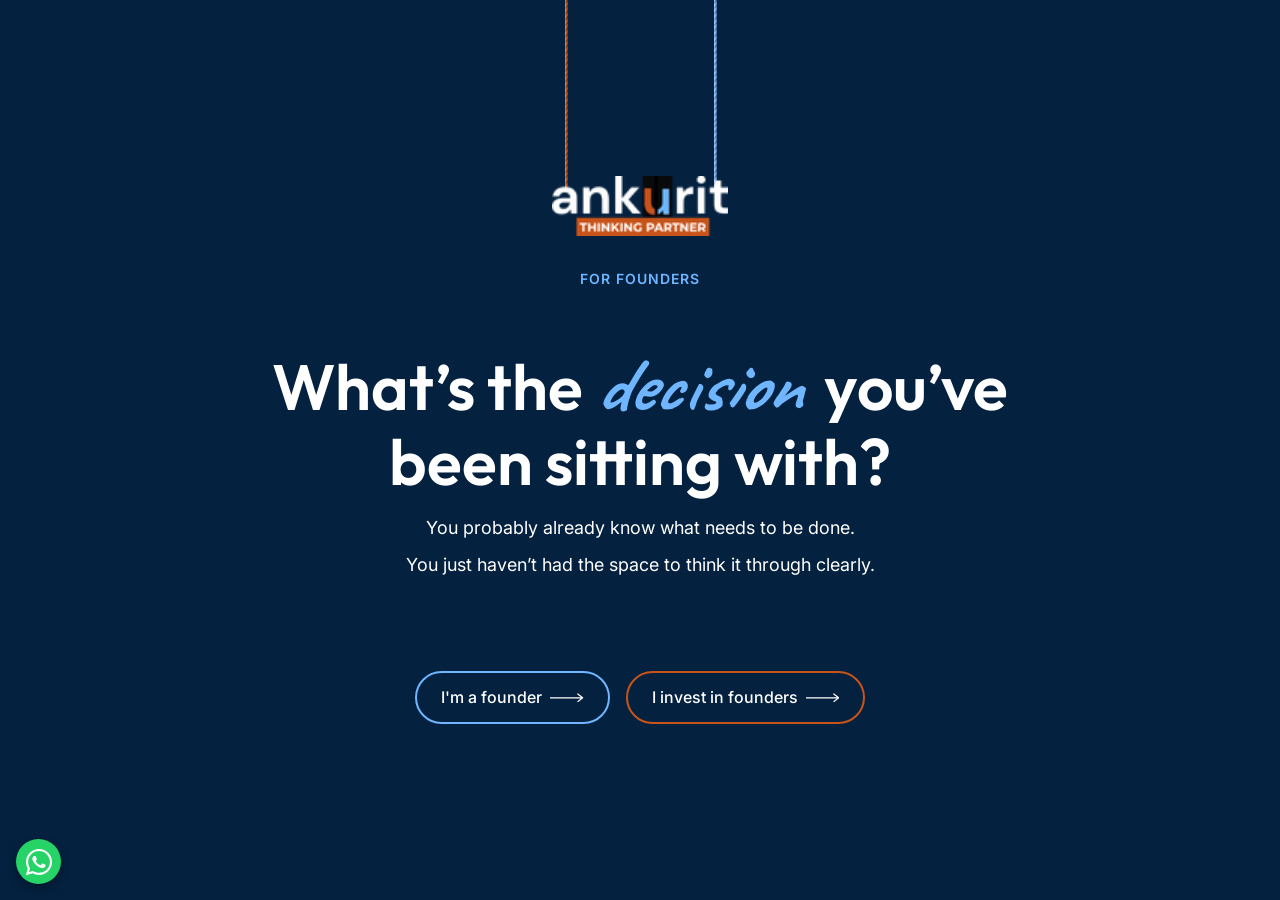
==== index.html @ 01f227ce "Logo animation" ====
<!DOCTYPE html>
<html lang="en">

<head>
    <meta charset="UTF-8">
    <meta name="viewport" content="width=device-width, initial-scale=1.0">
    <meta name="description" content="Ankurit - Personal Branding Portfolio">
    <title>Ankurit | Personal Branding Portfolio</title>

    <!-- Google Fonts -->
    <link rel="preconnect" href="https://fonts.googleapis.com">
    <link rel="preconnect" href="https://fonts.gstatic.com" crossorigin>
    <link
        href="https://fonts.googleapis.com/css2?family=Outfit:wght@300;400;500;600;700&family=Inter:wght@300;400;500;600&family=Caveat:wght@400;600;700&display=swap"
        rel="stylesheet">

    <!-- CSS Styles -->
    <link rel="stylesheet" href="assets/css/variables.css">
    <link rel="stylesheet" href="assets/css/style.css">
</head>

<body class="initial-load">
    <!-- Hero Section -->
    <main>
        <section id="hero" class="hero-section">
            <div class="hero-layout" id="heroCarousel">
                <!-- Center Aligned Text Crossfade Container -->
                <div class="hero-text-col">
                    <!-- Hanging Logo -->
                    <div class="hero-logo hanging-logo">
                        <img src="assets/images/logo/logo-white.png" alt="Ankurit Logo">
                    </div>

                    <!-- Slide Container -->
                    <div class="slides-wrapper">
                        <!-- Slide 1 -->
                        <div class="text-slide slide-founders active">
                            <span class="sub-heading">For Founders</span>
                            <h1>What’s the <span class="keyword">decision</span>&nbsp; you’ve been sitting with?</h1>
                            <div class="text-lines">
                                <p>You probably already know what needs to be done.</p>
                                <p>You just haven’t had the space to think it through clearly.</p>
                            </div>
                        </div>

                        <!-- Slide 2 -->
                        <div class="text-slide slide-investors">
                            <span class="sub-heading">For Investors</span>
                            <h1>The biggest <span class="keyword">portfolio risks</span>&nbsp; rarely show up on a dashboard.</h1>
                            <div class="text-lines">
                                <p>Critical founder decisions are often made alone,</p>
                                <p>long before they reach the boardroom.</p>
                            </div>
                        </div>
                    </div>
                    
                    <!-- Fixed CTAs -->
                    <div class="cta-group" style="margin-top: 1rem;">
                        <a href="./founder/" class="btn-primary btn-founder">I'm a founder <svg xmlns="http://www.w3.org/2000/svg" viewBox="0 0 70 20" class="icon-right"><path d="M0 10 L68 10 M58 2 L68 10 L58 18" stroke="currentColor" stroke-width="2.5" fill="none" stroke-linecap="round" stroke-linejoin="round"/></svg></a>
                        <a href="#investors" class="btn-primary btn-investor">I invest in founders <svg xmlns="http://www.w3.org/2000/svg" viewBox="0 0 70 20" class="icon-right"><path d="M0 10 L68 10 M58 2 L68 10 L58 18" stroke="currentColor" stroke-width="2.5" fill="none" stroke-linecap="round" stroke-linejoin="round"/></svg></a>
                    </div>
                </div>
            </div>
        </section>
    </main>

    <!-- WhatsApp FAB -->
    <a href="https://wa.me/+916361744860?text=Hi%20Ankur,%20I'd%20love%20to%20discuss%20a%20decision%20with%20you." class="fab-whatsapp" target="_blank" rel="noopener noreferrer" aria-label="Chat on WhatsApp">
        <svg xmlns="http://www.w3.org/2000/svg" viewBox="0 0 448 512">
            <!--!Font Awesome Free 6.5.2 by @fontawesome - https://fontawesome.com License - https://fontawesome.com/license/free Copyright 2024 Fonticons, Inc.-->
            <path d="M380.9 97.1C339 55.1 283.2 32 223.9 32c-122.4 0-222 99.6-222 222 0 39.1 10.2 77.3 29.6 111L0 480l117.7-30.9c32.4 17.7 68.9 27 106.1 27h.1c122.3 0 224.1-99.6 224.1-222 0-59.3-25.2-115-67.1-157zm-157 341.6c-33.2 0-65.7-8.9-94-25.7l-6.7-4-69.8 18.3L72 359.2l-4.4-7c-18.5-29.4-28.2-63.3-28.2-98.2 0-101.7 82.8-184.5 184.6-184.5 49.3 0 95.6 19.2 130.4 54.1 34.8 34.9 56.2 81.2 56.1 130.5 0 101.8-84.9 184.6-186.6 184.6zm101.2-138.2c-5.5-2.8-32.8-16.2-37.9-18-5.1-1.9-8.8-2.8-12.5 2.8-3.7 5.6-14.3 18-17.6 21.8-3.2 3.7-6.5 4.2-12 1.4-32.6-16.3-54-29.1-75.5-66-5.7-9.8 5.7-9.1 16.3-30.3 1.8-3.7 .9-6.9-.5-9.7-1.4-2.8-12.5-30.1-17.1-41.2-4.5-10.8-9.1-9.3-12.5-9.5-3.2-.2-6.9-.2-10.6-.2-3.7 0-9.7 1.4-14.8 6.9-5.1 5.6-19.4 19-19.4 46.3 0 27.3 19.9 53.7 22.6 57.4 2.8 3.7 39.1 59.7 94.8 83.8 35.2 15.2 49 16.5 66.6 13.9 10.7-1.6 32.8-13.4 37.4-26.4 4.6-13 4.6-24.1 3.2-26.4-1.3-2.5-5-3.9-10.5-6.6z"/>
        </svg>
    </a>

    <!-- JavaScript Files -->
    <script src="assets/js/google-sheets.js"></script>
    <script src="assets/js/main.js"></script>
</body>

</html>
---- assets/css/variables.css ----
/* assets/css/variables.css */
:root {
    /* Color Palette - Premium Dark Mode Feel */
    --bg-primary: #0a0a0b; /* Brand Black */
    --bg-secondary: #121214; /* Slightly lighter dark shade for cards/sections */
    --text-primary: #ffffff;
    --text-secondary: #a3a3a3;
    
    /* Brand Accent Colors */
    --accent-primary: #C8541A; /* Brand Orange */
    --accent-secondary: #6fb6ff; /* Brand Blue */
    --accent-gradient: linear-gradient(135deg, var(--accent-primary), var(--accent-secondary));
    
    /* Typography */
    --font-heading: 'Outfit', sans-serif;
    --font-body: 'Inter', sans-serif;
    --font-accent: 'Caveat', cursive;
    
    /* Spacing & Layout */
    --spacing-sm: 0.5rem;
    --spacing-md: 1rem;
    --spacing-lg: 2rem;
    --spacing-xl: 4rem;
    
    /* Transitions */
    --transition-fast: 0.2s ease;
    --transition-normal: 0.3s ease;
    
    /* Border Radius */
    --radius-sm: 4px;
    --radius-md: 8px;
    --radius-lg: 16px;
    --radius-full: 9999px;
}
---- assets/css/style.css ----
/* assets/css/style.css */
* {
    margin: 0;
    padding: 0;
    box-sizing: border-box;
}

body {
    background-color: var(--bg-primary);
    color: var(--text-primary);
    font-family: var(--font-body);
    line-height: 1.6;
    overflow-x: hidden;
}

h1, h2, h3, h4, h5, h6 {
    font-family: var(--font-heading);
    font-weight: 600;
    line-height: 1.2;
}

.keyword {
    font-family: var(--font-accent);
    font-weight: 700;
    font-size: 1.2em; /* Slightly larger to match visual weight of sans-serif */
}

/* Utilities */
.btn-primary {
    background: var(--accent-gradient);
    color: white;
    padding: 0.75rem 1.5rem;
    border-radius: var(--radius-full);
    text-decoration: none;
    font-weight: 500;
    transition: transform var(--transition-fast), background-color var(--transition-fast), border-color var(--transition-fast);
    display: inline-flex;
    align-items: center;
    gap: 0.5rem;
}

.btn-primary:hover {
    transform: translateY(-2px);
}

.btn-primary .icon-right {
    width: 2.1em; /* Adjusted for shorter tail */
    height: 0.6em; /* Keeps arrowhead proportionate */
    fill: none;
    transition: transform var(--transition-fast);
}

.btn-primary:hover .icon-right {
    transform: translateX(4px);
}

.btn-primary .icon-left {
    width: 1em;
    height: 1em;
    fill: currentColor;
    transition: transform var(--transition-fast);
}

.btn-primary:hover .icon-left {
    transform: scale(1.1) rotate(5deg);
}

.btn-secondary {
    background: transparent;
    color: var(--text-primary);
    border: 1px solid var(--accent-primary);
    padding: 0.75rem 1.5rem;
    border-radius: var(--radius-full);
    text-decoration: none;
    font-weight: 500;
    cursor: pointer;
    transition: all var(--transition-fast);
}

.btn-secondary:hover {
    background: var(--accent-primary);
    transform: translateY(-2px);
}

.btn-secondary {
    display: inline-flex;
    align-items: center;
    gap: 0.5rem;
}

.btn-secondary .icon-right {
    width: 2.1em;
    height: 0.6em;
    fill: none;
    transition: transform var(--transition-fast);
}

.btn-secondary:hover .icon-right {
    transform: translateX(4px);
}

/* Header & Navbar */
.navbar {
    display: flex;
    justify-content: space-between;
    align-items: center;
    padding: var(--spacing-md) 5%;
    background-color: transparent;
    position: fixed;
    width: 100%;
    top: 0;
    z-index: 1000;
    transition: all var(--transition-normal);
}

.logo {
    flex: 1;
    display: flex;
    align-items: center;
}

.logo img {
    height: 40px;
    width: auto;
}

.nav-menu {
    display: flex;
    flex: 2;
    justify-content: space-between;
    align-items: center;
}

.mobile-menu-btn {
    display: none;
    flex-direction: column;
    gap: 5px;
    cursor: pointer;
    z-index: 1001;
}

.mobile-menu-btn span {
    width: 25px;
    height: 3px;
    background-color: #ffffff;
    transition: all 0.3s ease;
}

.navbar.scrolled .mobile-menu-btn span {
    background-color: #04213F;
}

.nav-links {
    list-style: none;
    display: flex;
    gap: var(--spacing-lg); /* Restored larger gap */
    align-items: center;
    flex: 1;
    justify-content: center;
}

.nav-cta {
    flex: 1;
    display: flex;
    justify-content: flex-end;
}

.nav-cta .btn-primary {
    background: var(--accent-primary); /* Brand Orange */
    color: #ffffff;
}

.nav-links a:not(.btn-primary) {
    color: #ffffff; /* White text on transparent/dark navbar */
    text-decoration: none;
    white-space: nowrap; /* Prevent wrapping into two lines */
    transition: color var(--transition-fast);
}

.nav-links a:not(.btn-primary):hover {
    color: var(--accent-primary); /* Brand Orange on hover */
}

/* Hero Section Layout */
.hero-section {
    height: 100vh;
    max-height: 100vh;
    width: 100vw;
    position: relative;
    overflow: hidden;
    background-color: #04213F; /* Dark Theme Always */
    z-index: 1;
    display: flex;
    align-items: center;
    justify-content: center;
}

.hero-layout {
    display: flex;
    width: 100%;
    align-items: center;
    justify-content: center;
}

.hero-text-col {
    width: 100%;
    max-width: 900px;
    margin: 0 auto;
    display: flex;
    flex-direction: column;
    align-items: center;
    justify-content: center;
    padding: 0 5%;
    text-align: center;
}

.hero-logo img {
    height: 60px;
    width: auto;
    object-fit: contain;
    display: block;
}

/* =========================================
   Hanging Logo Animation
   ========================================= */
.hanging-logo {
    position: relative;
    margin-bottom: 2rem;
    display: inline-block; /* Shrink-wrap for thread positioning */
    transform-origin: 50% -50vh; /* Pivot point far above for a natural pendulum arc */
    animation: dropIn 1.5s cubic-bezier(0.2, 0.8, 0.2, 1) forwards, 
               infiniteSwing 6s linear infinite 1.5s;
}

/* Threads */
.hanging-logo::before,
.hanging-logo::after {
    content: '';
    position: absolute;
    bottom: 80%; /* Start slightly inside the logo so it connects physically */
    width: 3px; /* Slightly thicker to see the thread texture */
    height: 100vh; /* Extend off-screen */
    z-index: -1;
    /* 3D cylindrical lighting */
    box-shadow: inset 1px 0 1px rgba(255, 255, 255, 0.3),
                inset -1px 0 1px rgba(0, 0, 0, 0.3);
}

/* Left Thread (Orange) -> "A" */
.hanging-logo::before {
    left: 7%; /* Approximate position of 'A' */
    background-color: var(--accent-primary);
    /* Twisted thread texture */
    background-image: repeating-linear-gradient(
        -45deg,
        rgba(0, 0, 0, 0.25),
        rgba(0, 0, 0, 0.25) 2px,
        transparent 2px,
        transparent 4px
    );
}

/* Right Thread (Blue) -> "T" */
.hanging-logo::after {
    right: 6%; /* Approximate position of 'T' */
    background-color: var(--accent-secondary);
    /* Twisted thread texture */
    background-image: repeating-linear-gradient(
        -45deg,
        rgba(0, 0, 0, 0.25),
        rgba(0, 0, 0, 0.25) 2px,
        transparent 2px,
        transparent 4px
    );
}

/* Drop-in Animation */
@keyframes dropIn {
    0% {
        transform: translateY(-100vh) rotate(-20deg);
    }
    100% {
        transform: translateY(0) rotate(0deg);
    }
}

/* Continuous Wind Swing (Physics-based Easing) */
@keyframes infiniteSwing {
    0% { transform: translateY(0) rotate(0deg); animation-timing-function: ease-out; }
    25% { transform: translateY(0) rotate(3deg); animation-timing-function: ease-in; }
    50% { transform: translateY(0) rotate(0deg); animation-timing-function: ease-out; }
    75% { transform: translateY(0) rotate(-3deg); animation-timing-function: ease-in; }
    100% { transform: translateY(0) rotate(0deg); }
}

/* =========================================
   Initial Load Staggered Sequence
   ========================================= */
.initial-load .slide-founders h1,
.initial-load .slide-founders .text-lines,
.initial-load .cta-group {
    opacity: 0;
    transform: translateY(20px);
}

.initial-load .slide-founders .sub-heading {
    opacity: 0;
    transform: translate(-50%, 20px);
    animation: fadeUpStaggerSubHeading 0.6s ease forwards 1.5s;
}

.initial-load .slide-founders h1 {
    animation: fadeUpStagger 0.6s ease forwards 1.8s;
}

.initial-load .slide-founders .text-lines {
    animation: fadeUpStagger 0.6s ease forwards 2.1s;
}

.initial-load .cta-group {
    animation: fadeUpStagger 0.6s ease forwards 2.4s;
}

@keyframes fadeUpStagger {
    to {
        opacity: 1;
        transform: translateY(0);
    }
}

@keyframes fadeUpStaggerSubHeading {
    to {
        opacity: 1;
        transform: translate(-50%, 0);
    }
}

.slides-wrapper {
    display: grid;
    width: 100%;
}

.text-slide {
    grid-column: 1;
    grid-row: 1;
    opacity: 0;
    visibility: hidden;
    transition: opacity 0.4s ease-out, visibility 0.4s ease-out;
    display: flex;
    flex-direction: column;
    justify-content: center; /* Center h1 and paragraphs vertically */
    align-items: center; /* Center horizontally */
    position: relative;
    padding-top: 2.5rem; /* Give space for the absolutely positioned sub-heading */
}

.text-slide.active {
    opacity: 1;
    visibility: visible;
    transition: opacity 0.4s ease-in 0.4s, visibility 0s 0.4s;
    z-index: 2;
}

.keyword {
    font-family: 'Caveat', cursive;
    color: var(--accent-primary);
    font-weight: 700;
    font-style: italic;
}


.sub-heading {
    color: var(--accent-primary);
    font-weight: 600;
    letter-spacing: 1px;
    text-transform: uppercase;
    margin-bottom: var(--spacing-sm);
    font-size: 0.875rem;
}

.text-slide .sub-heading {
    position: absolute;
    top: 0;
    left: 50%;
    transform: translateX(-50%);
    margin-bottom: 0;
    white-space: nowrap;
}

.hero-text-col h1 {
    font-size: 4rem;
    line-height: 1.1;
    margin-bottom: var(--spacing-md);
}

.text-lines {
    margin-bottom: var(--spacing-lg);
    color: var(--text-secondary);
    font-size: 1.125rem;
}

.text-lines p {
    margin-bottom: var(--spacing-sm);
}

.cta-group {
    display: flex;
    gap: var(--spacing-md);
    justify-content: center;
}

.hero-quote {
    grid-column: 1;
    grid-row: 2;
    margin-top: calc(var(--spacing-xl) * 1.5);
    font-size: 1.125rem;
    color: var(--text-secondary);
    font-style: italic;
    font-weight: 300;
    max-width: 600px;
    margin-left: auto;
    margin-right: auto;
    border-top: 1px solid rgba(255, 255, 255, 0.1);
    padding-top: var(--spacing-md);
}

.hero-quote span {
    font-weight: 600;
    font-style: normal;
    color: #ffffff;
    display: inline-block;
    margin-top: 0.5rem;
}


/* =========================================
   Dual-Themed Carousel Aesthetics
   ========================================= */

/* 1. Founder Journey (Calm, Subtle, Light) */
/* Background is #04213F */

.slide-founders h1,
.slide-founders .text-lines {
    color: #ffffff; /* Crisp white for Navy background */
}

.slide-founders .sub-heading,
.slide-founders .keyword {
    color: var(--accent-secondary); /* Brand Blue accents */
}

/* 2. Investor Journey */
.slide-investors h1,
.slide-investors .text-lines {
    color: #ffffff; /* Crisp white */
}

.slide-investors .sub-heading,
.slide-investors .keyword {
    color: var(--accent-primary); /* Brand Orange accents */
}

/* Button Theming classes used in both slides */
.btn-founder {
    background: transparent !important;
    border: 2px solid var(--accent-secondary) !important;
    color: #ffffff !important;
    transition: all 0.3s ease !important;
}

.btn-founder:hover {
    background: var(--accent-secondary) !important;
}

.btn-investor {
    background: transparent !important;
    border: 2px solid var(--accent-primary) !important;
    color: #ffffff !important;
    transition: all 0.3s ease !important;
}

.btn-investor:hover {
    background: var(--accent-primary) !important;
}

/* =========================================
   Dynamic Navbar Theming
   ========================================= */
/* Default (Dark Theme) */
.navbar.theme-dark .nav-links a:not(.btn-primary) {
    color: #ffffff;
}
.navbar.theme-dark .logo {
    color: #ffffff; /* If text logo */
}

/* Light Theme (For Founder Slide) */
.navbar.theme-light .nav-links a:not(.btn-primary) {
    color: #04213F;
}
.navbar.theme-light .logo {
    color: #04213F;
}

/* Scrolled state overrides */
.navbar.scrolled {
    background-color: rgba(255, 255, 255, 0.9) !important;
    backdrop-filter: blur(10px) !important;
    box-shadow: 0 4px 6px -1px rgba(0, 0, 0, 0.05); /* Added subtle shadow for separation */
}

.navbar.scrolled .nav-links a:not(.btn-primary) {
    color: #04213F !important;
}

.navbar.scrolled .logo {
    color: #04213F !important;
}
/* =========================================
   Journey Selector (Parallax)
   ========================================= */
.parallax-section {
    position: relative;
    padding: 8rem 5%; /* Increased top/bottom spacing */
    background-color: var(--bg-primary); /* Base color fallback */
    background-image: radial-gradient(circle at 50% 50%, rgba(200, 84, 26, 0.05) 0%, rgba(4, 33, 63, 1) 100%);
    background-attachment: fixed; /* Parallax effect */
    background-size: cover;
    background-position: center;
    color: #ffffff;
    overflow: hidden;
    min-height: 80vh;
    display: flex;
    align-items: center;
}

.parallax-overlay {
    position: absolute;
    top: 0;
    left: 0;
    right: 0;
    bottom: 0;
    background: url('data:image/svg+xml;utf8,<svg viewBox="0 0 200 200" xmlns="http://www.w3.org/2000/svg"><filter id="noiseFilter"><feTurbulence type="fractalNoise" baseFrequency="0.65" numOctaves="3" stitchTiles="stitch"/></filter><rect width="100%" height="100%" filter="url(%23noiseFilter)" opacity="0.05"/></svg>');
    pointer-events: none;
    z-index: 1;
}

.selector-container {
    position: relative;
    z-index: 2;
    width: 100%;
    max-width: 1200px;
    margin: 0 auto;
}

.parallax-section .section-header {
    text-align: center;
    margin-bottom: var(--spacing-xl);
}

.parallax-section .section-header h2 {
    font-size: 2.5rem;
    margin-bottom: var(--spacing-sm);
    color: #ffffff;
}

.parallax-section .section-header p {
    font-size: 1.2rem;
    color: rgba(255, 255, 255, 0.7);
    max-width: 600px;
    margin: 0 auto;
}

.split-layout {
    display: grid;
    grid-template-columns: 1fr auto 1fr;
    gap: var(--spacing-xl);
    align-items: stretch;
}

.journey-card {
    background: #061220; /* Solid dark, not glassy */
    border: 1px solid rgba(255, 255, 255, 0.05);
    border-radius: 8px; /* Subtle radius */
    padding: 3rem 2.5rem;
    text-align: left; /* Professional left-aligned text */
    transition: transform 0.3s ease, box-shadow 0.3s ease;
    display: flex;
    flex-direction: column;
    justify-content: flex-start;
    box-shadow: 0 4px 20px rgba(0,0,0,0.2);
}

.founder-card {
    border-top: 4px solid var(--accent-secondary);
}

.investor-card {
    border-top: 4px solid var(--accent-primary);
}

.founder-card:hover, .investor-card:hover {
    transform: translateY(-5px);
    box-shadow: 0 12px 30px rgba(0,0,0,0.4);
}

.card-icon {
    width: 48px;
    height: 48px;
    margin: 0 0 var(--spacing-lg) 0;
    display: flex;
    align-items: center;
    justify-content: center;
    border-radius: 8px; /* Subtle rounded box instead of circle */
    background: rgba(255, 255, 255, 0.04);
    border: 1px solid rgba(255,255,255,0.05);
}

.founder-card .card-icon svg {
    fill: var(--accent-secondary);
    width: 24px;
}

.investor-card .card-icon svg {
    fill: var(--accent-primary);
    width: 24px;
}

.journey-card h3 {
    font-size: 2rem;
    margin-bottom: var(--spacing-sm);
}

.card-msg {
    font-size: 1.1rem;
    color: var(--text-secondary);
    margin-bottom: var(--spacing-lg);
    line-height: 1.6;
}

.journey-features {
    list-style: none;
    text-align: left;
    margin-top: auto;
}

.journey-features li {
    display: flex;
    align-items: center;
    gap: 10px;
    margin-bottom: 10px;
    font-size: 0.95rem;
    color: rgba(255,255,255,0.8);
}

.icon-check {
    width: 16px;
    height: 16px;
    fill: #25D366; /* Green check */
}

.vertical-divider {
    width: 1px;
    background: linear-gradient(to bottom, rgba(255,255,255,0) 0%, rgba(255,255,255,0.2) 50%, rgba(255,255,255,0) 100%);
    align-self: stretch;
}

/* Animations */
.scroll-animate {
    opacity: 0;
    transition: opacity 1s ease-out, transform 1s cubic-bezier(0.16, 1, 0.3, 1);
}

.scroll-animate.in-view {
    opacity: 1;
    transform: translate(0, 0) scale(1) !important;
}

.fade-up {
    transform: translateY(50px);
}

.slide-left {
    transform: translateX(-50px);
}

.slide-right {
    transform: translateX(50px);
}

.grow {
    transform: scaleY(0);
    transform-origin: top;
}

.delay-1 {
    transition-delay: 0.2s;
}

/* Dynamic Section */
.dynamic-section {
    padding: var(--spacing-xl) 5%;
    background-color: var(--bg-secondary);
}

.section-header {
    text-align: center;
    margin-bottom: var(--spacing-xl);
}

.section-header h2 {
    font-size: 2.5rem;
    margin-bottom: var(--spacing-sm);
}

.section-header p {
    color: var(--text-secondary);
}

.data-grid {
    display: grid;
    grid-template-columns: repeat(auto-fill, minmax(300px, 1fr));
    gap: var(--spacing-lg);
}

.data-card {
    background: var(--bg-primary);
    padding: var(--spacing-lg);
    border-radius: var(--radius-lg);
    border: 1px solid rgba(255, 255, 255, 0.05);
    transition: transform var(--transition-fast);
}

.data-card:hover {
    transform: translateY(-5px);
    border-color: rgba(99, 102, 241, 0.3);
}

.loading-spinner {
    text-align: center;
    color: var(--text-secondary);
    grid-column: 1 / -1;
    padding: var(--spacing-xl);
}

/* Footer */
#main-footer {
    text-align: center;
    padding: var(--spacing-lg) 5%;
    border-top: 1px solid rgba(255, 255, 255, 0.05);
    color: var(--text-secondary);
}

/* =========================================
   Floating Action Button (WhatsApp)
   ========================================= */
.fab-whatsapp {
    position: fixed;
    bottom: var(--spacing-md);
    left: var(--spacing-md);
    width: 45px;
    height: 45px;
    background-color: #25D366; /* Official WhatsApp Green */
    color: white;
    border-radius: 50%;
    display: flex;
    justify-content: center;
    align-items: center;
    box-shadow: 0 4px 10px rgba(0,0,0,0.3);
    z-index: 1000;
    transition: transform var(--transition-fast), box-shadow var(--transition-fast), background-color var(--transition-fast);
}

.fab-whatsapp:hover {
    transform: translateY(-5px) scale(1.05);
    box-shadow: 0 6px 15px rgba(0,0,0,0.4);
    background-color: #128C7E;
}

.fab-whatsapp svg {
    width: 30px;
    height: 30px;
    fill: currentColor;
}

/* =========================================
   Responsive Design
   ========================================= */
@media (max-width: 992px) {
    .nav-menu {
        position: absolute;
        top: 100%;
        left: 0;
        width: 100%;
        flex-direction: column;
        background-color: rgba(10, 10, 11, 0.98);
        padding: var(--spacing-xl) 0;
        gap: var(--spacing-lg);
        clip-path: polygon(0 0, 100% 0, 100% 0, 0 0); /* Hidden */
        transition: clip-path 0.4s ease;
        backdrop-filter: blur(10px);
    }

    .navbar.scrolled .nav-menu {
        background-color: rgba(255, 255, 255, 0.98);
    }

    .nav-menu.active {
        clip-path: polygon(0 0, 100% 0, 100% 100%, 0 100%); /* Revealed */
        box-shadow: 0 10px 20px rgba(0,0,0,0.1);
    }

    .nav-links {
        flex-direction: column;
        gap: var(--spacing-md);
    }

    .nav-cta {
        justify-content: center;
    }

    .mobile-menu-btn {
        display: flex;
    }

    /* Hamburger Animation */
    .mobile-menu-btn.active span:nth-child(1) {
        transform: translateY(8px) rotate(45deg);
    }
    .mobile-menu-btn.active span:nth-child(2) {
        opacity: 0;
    }
    .mobile-menu-btn.active span:nth-child(3) {
        transform: translateY(-8px) rotate(-45deg);
    }
    
    .hero-text-col h1 {
        font-size: 2.5rem; /* Scale down hero text on mobile */
    }
    
    .hero-text-col {
        padding: var(--spacing-md) 5%;
    }

    .split-layout {
        grid-template-columns: 1fr;
        gap: var(--spacing-lg);
    }

    .vertical-divider {
        width: 100%;
        height: 1px;
        background: linear-gradient(to right, rgba(255,255,255,0) 0%, rgba(255,255,255,0.2) 50%, rgba(255,255,255,0) 100%);
    }
    
    .vertical-divider.grow {
        transform: scaleX(0);
        transform-origin: center;
    }
    
    .vertical-divider.grow.in-view {
        transform: scaleX(1);
    }
}

/* Small Mobile Adjustments */
@media (max-width: 576px) {
    .hero-logo img {
        height: 40px;
    }
    
    .hero-text-col h1 {
        font-size: 2rem; /* Further scale down for small screens */
    }
    
    .text-lines {
        font-size: 1rem;
    }

    .cta-group {
        flex-direction: column;
        align-items: center;
    }

    .cta-group .btn-primary {
        width: 100%;
        justify-content: center;
    }    
    .section-header h2 {
        font-size: 2rem;
    }
}
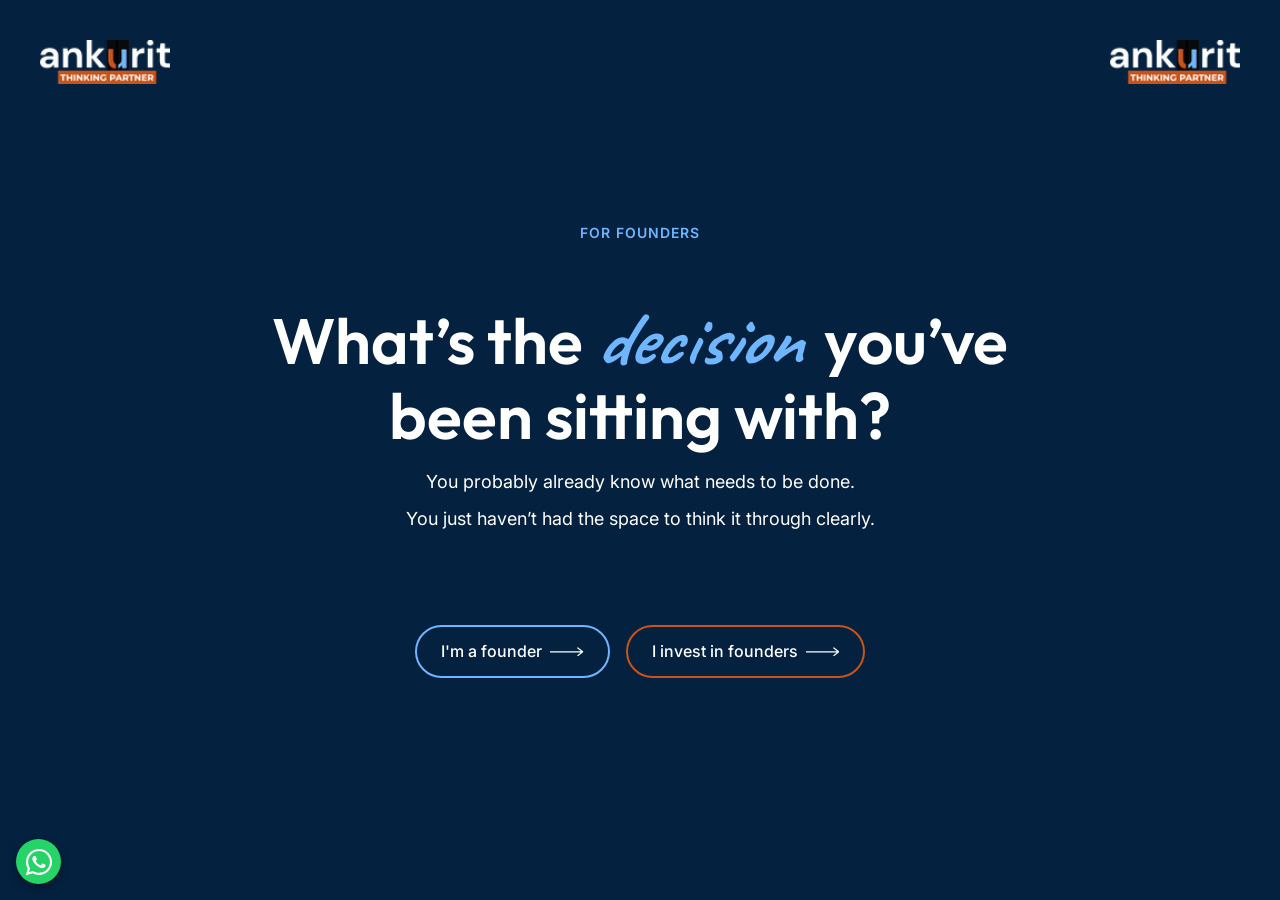
==== commit 2926b93a: "Homepage Completed (Logo needs to be chnaged)" ====
--- a/index.html
+++ b/index.html
@@ -23,13 +23,17 @@
     <!-- Hero Section -->
     <main>
         <section id="hero" class="hero-section">
+            <!-- Top Corner Logos (Both sides) -->
+            <div class="top-corner-logo left">
+                <img src="assets/images/logo/logo-white.png" alt="Ankurit Logo">
+            </div>
+            <div class="top-corner-logo right">
+                <img src="assets/images/logo/logo-white.png" alt="Ankurit Logo">
+            </div>
+
             <div class="hero-layout" id="heroCarousel">
                 <!-- Center Aligned Text Crossfade Container -->
                 <div class="hero-text-col">
-                    <!-- Hanging Logo -->
-                    <div class="hero-logo hanging-logo">
-                        <img src="assets/images/logo/logo-white.png" alt="Ankurit Logo">
-                    </div>
 
                     <!-- Slide Container -->
                     <div class="slides-wrapper">
--- a/assets/css/style.css
+++ b/assets/css/style.css
@@ -222,76 +222,40 @@
 }
 
 /* =========================================
-   Hanging Logo Animation
+   Top Corner Logos
    ========================================= */
-.hanging-logo {
-    position: relative;
-    margin-bottom: 2rem;
-    display: inline-block; /* Shrink-wrap for thread positioning */
-    transform-origin: 50% -50vh; /* Pivot point far above for a natural pendulum arc */
-    animation: dropIn 1.5s cubic-bezier(0.2, 0.8, 0.2, 1) forwards, 
-               infiniteSwing 6s linear infinite 1.5s;
-}
-
-/* Threads */
-.hanging-logo::before,
-.hanging-logo::after {
-    content: '';
+.top-corner-logo {
     position: absolute;
-    bottom: 80%; /* Start slightly inside the logo so it connects physically */
-    width: 3px; /* Slightly thicker to see the thread texture */
-    height: 100vh; /* Extend off-screen */
-    z-index: -1;
-    /* 3D cylindrical lighting */
-    box-shadow: inset 1px 0 1px rgba(255, 255, 255, 0.3),
-                inset -1px 0 1px rgba(0, 0, 0, 0.3);
-}
-
-/* Left Thread (Orange) -> "A" */
-.hanging-logo::before {
-    left: 7%; /* Approximate position of 'A' */
-    background-color: var(--accent-primary);
-    /* Twisted thread texture */
-    background-image: repeating-linear-gradient(
-        -45deg,
-        rgba(0, 0, 0, 0.25),
-        rgba(0, 0, 0, 0.25) 2px,
-        transparent 2px,
-        transparent 4px
-    );
-}
-
-/* Right Thread (Blue) -> "T" */
-.hanging-logo::after {
-    right: 6%; /* Approximate position of 'T' */
-    background-color: var(--accent-secondary);
-    /* Twisted thread texture */
-    background-image: repeating-linear-gradient(
-        -45deg,
-        rgba(0, 0, 0, 0.25),
-        rgba(0, 0, 0, 0.25) 2px,
-        transparent 2px,
-        transparent 4px
-    );
-}
-
-/* Drop-in Animation */
-@keyframes dropIn {
-    0% {
-        transform: translateY(-100vh) rotate(-20deg);
-    }
-    100% {
-        transform: translateY(0) rotate(0deg);
-    }
-}
-
-/* Continuous Wind Swing (Physics-based Easing) */
-@keyframes infiniteSwing {
-    0% { transform: translateY(0) rotate(0deg); animation-timing-function: ease-out; }
-    25% { transform: translateY(0) rotate(3deg); animation-timing-function: ease-in; }
-    50% { transform: translateY(0) rotate(0deg); animation-timing-function: ease-out; }
-    75% { transform: translateY(0) rotate(-3deg); animation-timing-function: ease-in; }
-    100% { transform: translateY(0) rotate(0deg); }
+    top: 40px;
+    width: 130px;
+    z-index: 100;
+}
+
+.top-corner-logo.left {
+    left: 40px;
+}
+
+.top-corner-logo.right {
+    right: 40px;
+}
+
+.top-corner-logo img {
+    width: 100%;
+    height: auto;
+    display: block;
+}
+
+@media (max-width: 768px) {
+    .top-corner-logo {
+        top: 20px;
+        width: 90px;
+    }
+    .top-corner-logo.left {
+        left: 20px;
+    }
+    .top-corner-logo.right {
+        right: 20px;
+    }
 }
 
 /* =========================================
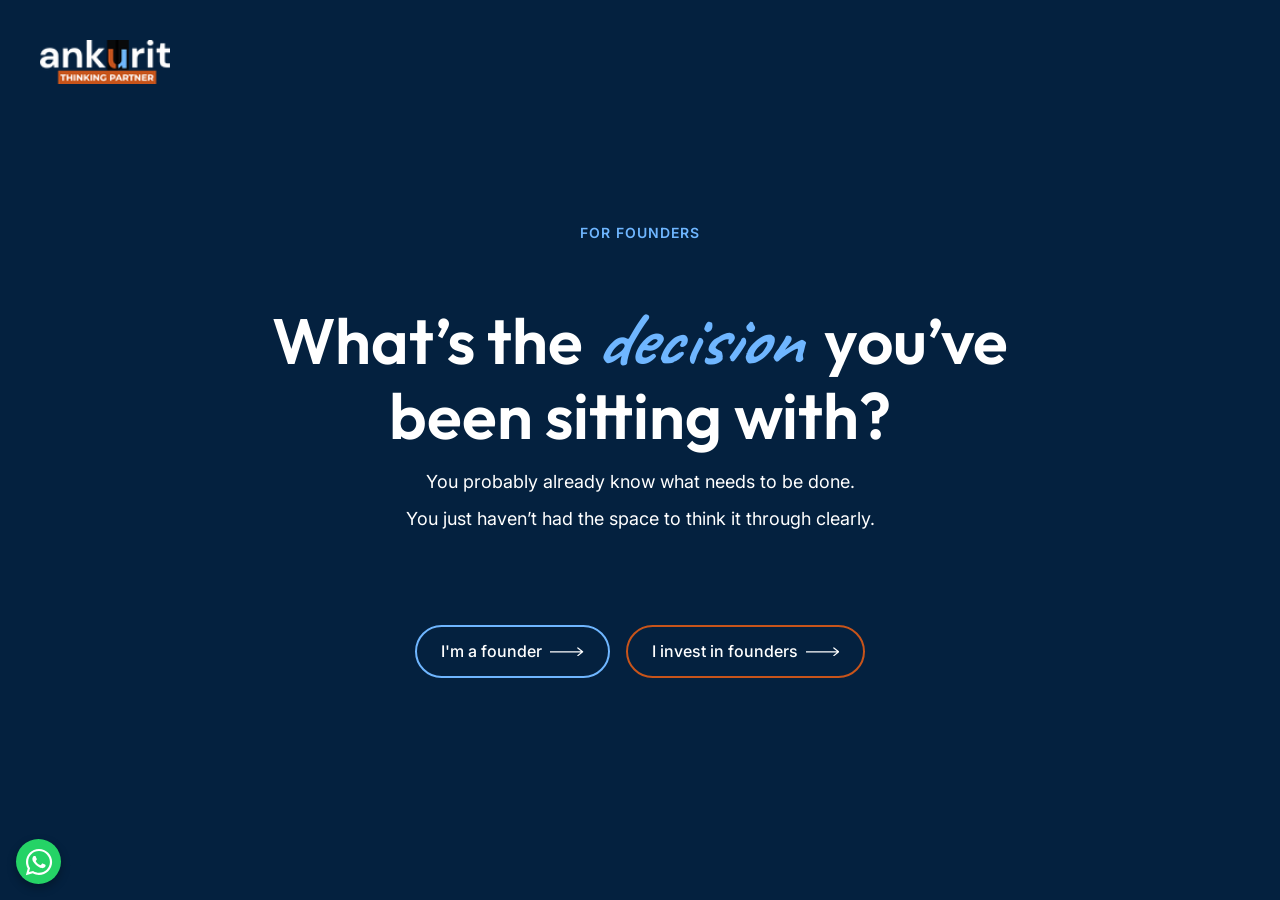
==== commit 47ba8d08: "Logo Fixed for homepage" ====
--- a/index.html
+++ b/index.html
@@ -25,9 +25,6 @@
         <section id="hero" class="hero-section">
             <!-- Top Corner Logos (Both sides) -->
             <div class="top-corner-logo left">
-                <img src="assets/images/logo/logo-white.png" alt="Ankurit Logo">
-            </div>
-            <div class="top-corner-logo right">
                 <img src="assets/images/logo/logo-white.png" alt="Ankurit Logo">
             </div>
 
--- a/assets/css/style.css
+++ b/assets/css/style.css
@@ -129,6 +129,124 @@
     flex: 2;
     justify-content: space-between;
     align-items: center;
+}
+
+/* =========================================
+   Structural Layout & Grids
+   ========================================= */
+.container {
+    width: 100%;
+    padding: 0 1rem;
+}
+
+.grid-3 {
+    display: grid;
+    grid-template-columns: repeat(3, 1fr);
+    gap: 2rem;
+}
+
+.grid-2 {
+    display: grid;
+    grid-template-columns: repeat(2, 1fr);
+    gap: 2rem;
+}
+
+@media (max-width: 900px) {
+    .grid-3, .grid-2 {
+        grid-template-columns: 1fr;
+    }
+}
+
+.card-glass {
+    background: rgba(255, 255, 255, 0.03);
+    border: 1px solid rgba(255, 255, 255, 0.05);
+    border-radius: 20px;
+    backdrop-filter: blur(10px);
+    -webkit-backdrop-filter: blur(10px);
+    transition: transform var(--transition-normal), border-color var(--transition-normal), box-shadow var(--transition-normal);
+}
+
+.hover-lift:hover {
+    transform: translateY(-5px);
+    border-color: rgba(255, 255, 255, 0.1);
+    box-shadow: 0 10px 30px rgba(0, 0, 0, 0.5);
+}
+
+/* Timeline Components */
+.timeline {
+    position: relative;
+    padding: 2rem 0;
+}
+
+.timeline::before {
+    content: '';
+    position: absolute;
+    top: 0;
+    left: 24px;
+    height: 100%;
+    width: 2px;
+    background: linear-gradient(to bottom, transparent, var(--accent-primary), transparent);
+}
+
+.timeline-step {
+    position: relative;
+    padding-left: 80px;
+    margin-bottom: 3rem;
+}
+
+.timeline-step:last-child {
+    margin-bottom: 0;
+}
+
+.timeline-marker {
+    position: absolute;
+    left: 0;
+    top: 0;
+    width: 50px;
+    height: 50px;
+    background: var(--bg-primary);
+    border: 2px solid var(--accent-primary);
+    border-radius: 50%;
+    display: flex;
+    align-items: center;
+    justify-content: center;
+    font-family: var(--font-accent);
+    font-weight: 700;
+    color: var(--accent-primary);
+    font-size: 1.2rem;
+    z-index: 2;
+}
+
+.timeline-content h3 {
+    color: white;
+    margin-bottom: 0.5rem;
+    font-size: 1.4rem;
+}
+
+.timeline-content p {
+    color: rgba(255, 255, 255, 0.7);
+    font-size: 1.1rem;
+}
+
+.timeline-content {
+    padding: 2rem;
+}
+
+@media (max-width: 600px) {
+    .timeline::before {
+        left: 20px;
+    }
+    .timeline-step {
+        padding-left: 60px;
+    }
+    .timeline-marker {
+        width: 40px;
+        height: 40px;
+        font-size: 1rem;
+    }
+    .timeline-content {
+        padding: 1.5rem;
+    }
 }
 
 .mobile-menu-btn {
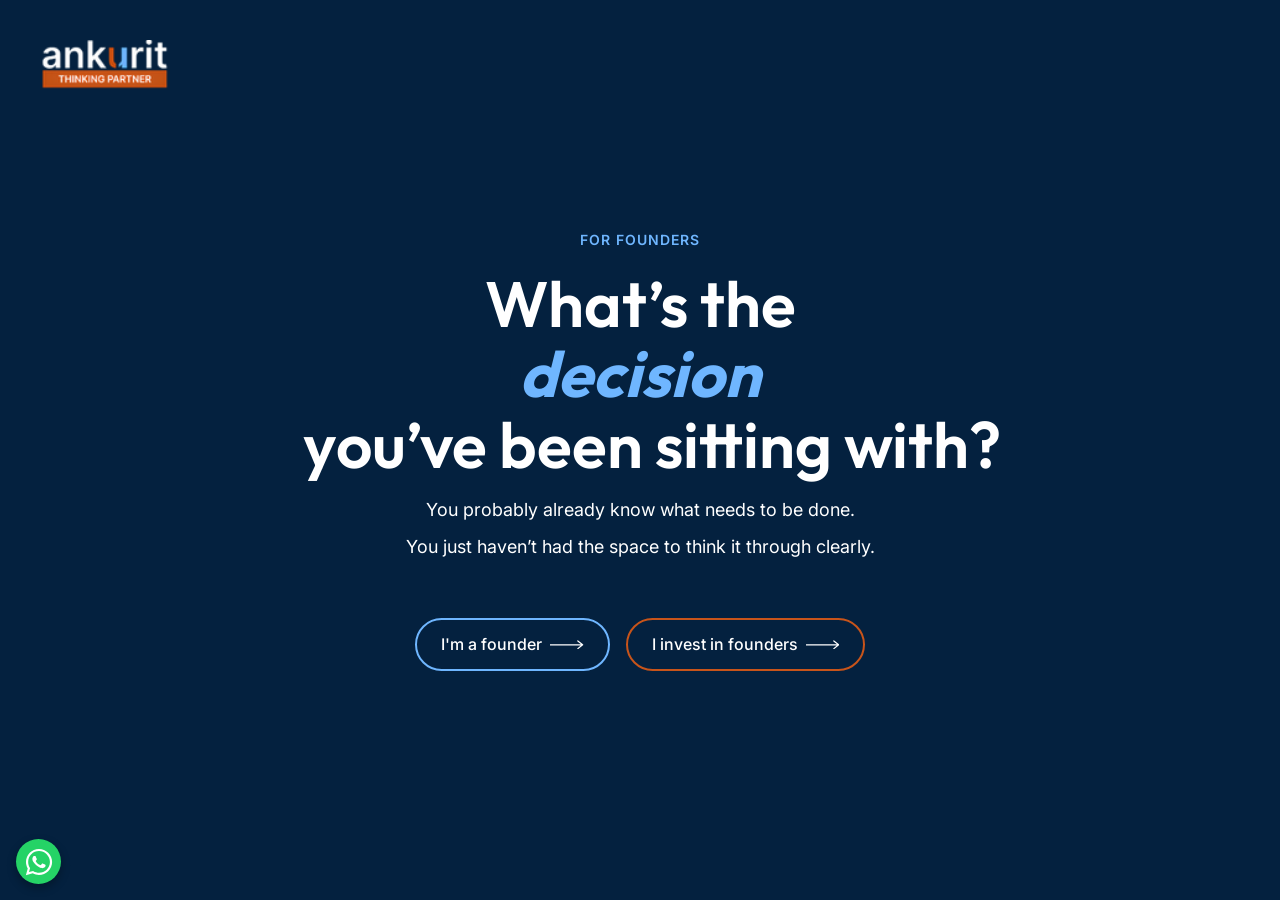
==== commit 66c07d37: "Changes to colors and structure of hero section" ====
--- a/index.html
+++ b/index.html
@@ -37,7 +37,7 @@
                         <!-- Slide 1 -->
                         <div class="text-slide slide-founders active">
                             <span class="sub-heading">For Founders</span>
-                            <h1>What’s the <span class="keyword">decision</span>&nbsp; you’ve been sitting with?</h1>
+                            <h1>What’s the<br><span class="keyword">decision</span><br>&nbsp; you’ve been sitting with?</h1>
                             <div class="text-lines">
                                 <p>You probably already know what needs to be done.</p>
                                 <p>You just haven’t had the space to think it through clearly.</p>
@@ -47,7 +47,7 @@
                         <!-- Slide 2 -->
                         <div class="text-slide slide-investors">
                             <span class="sub-heading">For Investors</span>
-                            <h1>The biggest <span class="keyword">portfolio risks</span>&nbsp; rarely show up on a dashboard.</h1>
+                            <h1>The biggest<br><span class="keyword">portfolio risks</span><br>&nbsp; rarely show up on a dashboard.</h1>
                             <div class="text-lines">
                                 <p>Critical founder decisions are often made alone,</p>
                                 <p>long before they reach the boardroom.</p>
--- a/assets/css/variables.css
+++ b/assets/css/variables.css
@@ -32,3 +32,11 @@
     --radius-lg: 16px;
     --radius-full: 9999px;
 }
+
+/* Theme Overrides */
+body.founder-theme {
+    --accent-primary: #6fb6ff;
+    --accent-primary-hover: #509eed;
+    --accent-gradient: #6fb6ff;
+    background-color: #FAF3E0;
+}
--- a/assets/css/style.css
+++ b/assets/css/style.css
@@ -13,16 +13,20 @@
     overflow-x: hidden;
 }
 
-h1, h2, h3, h4, h5, h6 {
+h1,
+h2,
+h3,
+h4,
+h5,
+h6 {
     font-family: var(--font-heading);
     font-weight: 600;
     line-height: 1.2;
 }
 
 .keyword {
-    font-family: var(--font-accent);
     font-weight: 700;
-    font-size: 1.2em; /* Slightly larger to match visual weight of sans-serif */
+    color: var(--accent-primary);
 }
 
 /* Utilities */
@@ -44,8 +48,10 @@
 }
 
 .btn-primary .icon-right {
-    width: 2.1em; /* Adjusted for shorter tail */
-    height: 0.6em; /* Keeps arrowhead proportionate */
+    width: 2.1em;
+    /* Adjusted for shorter tail */
+    height: 0.6em;
+    /* Keeps arrowhead proportionate */
     fill: none;
     transition: transform var(--transition-fast);
 }
@@ -139,6 +145,12 @@
     padding: 0 1rem;
 }
 
+.grid-4 {
+    display: grid;
+    grid-template-columns: repeat(4, 1fr);
+    gap: 2rem;
+}
+
 .grid-3 {
     display: grid;
     grid-template-columns: repeat(3, 1fr);
@@ -152,7 +164,10 @@
 }
 
 @media (max-width: 900px) {
-    .grid-3, .grid-2 {
+
+    .grid-4,
+    .grid-3,
+    .grid-2 {
         grid-template-columns: 1fr;
     }
 }
@@ -176,6 +191,69 @@
 .timeline {
     position: relative;
     padding: 2rem 0;
+}
+
+/* =========================================
+   Parallax Stacking Effect
+   ========================================= */
+.stack-section {
+    position: sticky;
+    top: 0;
+    min-height: 100vh;
+    padding: 15vh 5% 10vh;
+    overflow: hidden;
+    z-index: 1;
+    box-shadow: 0 -20px 40px rgba(0, 0, 0, 0.15);
+    /* Cast shadow upward onto previous section */
+}
+
+/* Ensure z-indexes stack correctly */
+.stack-section:nth-child(1) {
+    z-index: 1;
+}
+
+.stack-section:nth-child(2) {
+    z-index: 2;
+}
+
+.stack-section:nth-child(3) {
+    z-index: 3;
+}
+
+.stack-section:nth-child(4) {
+    z-index: 4;
+}
+
+.stack-section:nth-child(5) {
+    z-index: 5;
+}
+
+.stack-section:nth-child(6) {
+    z-index: 6;
+}
+
+.stack-section:nth-child(7) {
+    z-index: 7;
+}
+
+.stack-section:nth-child(8) {
+    z-index: 8;
+}
+
+.stack-section:nth-child(9) {
+    z-index: 9;
+}
+
+.stack-section:nth-child(10) {
+    z-index: 10;
+}
+
+.stack-section:nth-child(11) {
+    z-index: 11;
+}
+
+.stack-section:nth-child(12) {
+    z-index: 12;
 }
 
 .timeline::before {
@@ -236,14 +314,17 @@
     .timeline::before {
         left: 20px;
     }
+
     .timeline-step {
         padding-left: 60px;
     }
+
     .timeline-marker {
         width: 40px;
         height: 40px;
         font-size: 1rem;
     }
+
     .timeline-content {
         padding: 1.5rem;
     }
@@ -271,7 +352,8 @@
 .nav-links {
     list-style: none;
     display: flex;
-    gap: var(--spacing-lg); /* Restored larger gap */
+    gap: var(--spacing-lg);
+    /* Restored larger gap */
     align-items: center;
     flex: 1;
     justify-content: center;
@@ -284,19 +366,23 @@
 }
 
 .nav-cta .btn-primary {
-    background: var(--accent-primary); /* Brand Orange */
+    background: var(--accent-primary);
+    /* Brand Orange */
     color: #ffffff;
 }
 
 .nav-links a:not(.btn-primary) {
-    color: #ffffff; /* White text on transparent/dark navbar */
+    color: #ffffff;
+    /* White text on transparent/dark navbar */
     text-decoration: none;
-    white-space: nowrap; /* Prevent wrapping into two lines */
+    white-space: nowrap;
+    /* Prevent wrapping into two lines */
     transition: color var(--transition-fast);
 }
 
 .nav-links a:not(.btn-primary):hover {
-    color: var(--accent-primary); /* Brand Orange on hover */
+    color: var(--accent-primary);
+    /* Brand Orange on hover */
 }
 
 /* Hero Section Layout */
@@ -306,7 +392,8 @@
     width: 100vw;
     position: relative;
     overflow: hidden;
-    background-color: #04213F; /* Dark Theme Always */
+    background-color: #04213F;
+    /* Dark Theme Always */
     z-index: 1;
     display: flex;
     align-items: center;
@@ -322,13 +409,13 @@
 
 .hero-text-col {
     width: 100%;
-    max-width: 900px;
+    max-width: 1100px;
     margin: 0 auto;
     display: flex;
     flex-direction: column;
     align-items: center;
     justify-content: center;
-    padding: 0 5%;
+    padding: 0 2%;
     text-align: center;
 }
 
@@ -368,9 +455,11 @@
         top: 20px;
         width: 90px;
     }
+
     .top-corner-logo.left {
         left: 20px;
     }
+
     .top-corner-logo.right {
         right: 20px;
     }
@@ -431,10 +520,13 @@
     transition: opacity 0.4s ease-out, visibility 0.4s ease-out;
     display: flex;
     flex-direction: column;
-    justify-content: center; /* Center h1 and paragraphs vertically */
-    align-items: center; /* Center horizontally */
+    justify-content: center;
+    /* Center h1 and paragraphs vertically */
+    align-items: center;
+    /* Center horizontally */
     position: relative;
-    padding-top: 2.5rem; /* Give space for the absolutely positioned sub-heading */
+    padding-top: 2.5rem;
+    /* Give space for the absolutely positioned sub-heading */
 }
 
 .text-slide.active {
@@ -445,7 +537,7 @@
 }
 
 .keyword {
-    font-family: 'Caveat', cursive;
+    /* font-family: 'Caveat', cursive; */
     color: var(--accent-primary);
     font-weight: 700;
     font-style: italic;
@@ -525,23 +617,27 @@
 
 .slide-founders h1,
 .slide-founders .text-lines {
-    color: #ffffff; /* Crisp white for Navy background */
+    color: #ffffff;
+    /* Crisp white for Navy background */
 }
 
 .slide-founders .sub-heading,
 .slide-founders .keyword {
-    color: var(--accent-secondary); /* Brand Blue accents */
+    color: var(--accent-secondary);
+    /* Brand Blue accents */
 }
 
 /* 2. Investor Journey */
 .slide-investors h1,
 .slide-investors .text-lines {
-    color: #ffffff; /* Crisp white */
+    color: #ffffff;
+    /* Crisp white */
 }
 
 .slide-investors .sub-heading,
 .slide-investors .keyword {
-    color: var(--accent-primary); /* Brand Orange accents */
+    color: var(--accent-primary);
+    /* Brand Orange accents */
 }
 
 /* Button Theming classes used in both slides */
@@ -574,14 +670,17 @@
 .navbar.theme-dark .nav-links a:not(.btn-primary) {
     color: #ffffff;
 }
+
 .navbar.theme-dark .logo {
-    color: #ffffff; /* If text logo */
+    color: #ffffff;
+    /* If text logo */
 }
 
 /* Light Theme (For Founder Slide) */
 .navbar.theme-light .nav-links a:not(.btn-primary) {
     color: #04213F;
 }
+
 .navbar.theme-light .logo {
     color: #04213F;
 }
@@ -590,7 +689,8 @@
 .navbar.scrolled {
     background-color: rgba(255, 255, 255, 0.9) !important;
     backdrop-filter: blur(10px) !important;
-    box-shadow: 0 4px 6px -1px rgba(0, 0, 0, 0.05); /* Added subtle shadow for separation */
+    box-shadow: 0 4px 6px -1px rgba(0, 0, 0, 0.05);
+    /* Added subtle shadow for separation */
 }
 
 .navbar.scrolled .nav-links a:not(.btn-primary) {
@@ -600,15 +700,19 @@
 .navbar.scrolled .logo {
     color: #04213F !important;
 }
+
 /* =========================================
    Journey Selector (Parallax)
    ========================================= */
 .parallax-section {
     position: relative;
-    padding: 8rem 5%; /* Increased top/bottom spacing */
-    background-color: var(--bg-primary); /* Base color fallback */
+    padding: 8rem 5%;
+    /* Increased top/bottom spacing */
+    background-color: var(--bg-primary);
+    /* Base color fallback */
     background-image: radial-gradient(circle at 50% 50%, rgba(200, 84, 26, 0.05) 0%, rgba(4, 33, 63, 1) 100%);
-    background-attachment: fixed; /* Parallax effect */
+    background-attachment: fixed;
+    /* Parallax effect */
     background-size: cover;
     background-position: center;
     color: #ffffff;
@@ -663,16 +767,19 @@
 }
 
 .journey-card {
-    background: #061220; /* Solid dark, not glassy */
+    background: #061220;
+    /* Solid dark, not glassy */
     border: 1px solid rgba(255, 255, 255, 0.05);
-    border-radius: 8px; /* Subtle radius */
+    border-radius: 8px;
+    /* Subtle radius */
     padding: 3rem 2.5rem;
-    text-align: left; /* Professional left-aligned text */
+    text-align: left;
+    /* Professional left-aligned text */
     transition: transform 0.3s ease, box-shadow 0.3s ease;
     display: flex;
     flex-direction: column;
     justify-content: flex-start;
-    box-shadow: 0 4px 20px rgba(0,0,0,0.2);
+    box-shadow: 0 4px 20px rgba(0, 0, 0, 0.2);
 }
 
 .founder-card {
@@ -683,9 +790,10 @@
     border-top: 4px solid var(--accent-primary);
 }
 
-.founder-card:hover, .investor-card:hover {
+.founder-card:hover,
+.investor-card:hover {
     transform: translateY(-5px);
-    box-shadow: 0 12px 30px rgba(0,0,0,0.4);
+    box-shadow: 0 12px 30px rgba(0, 0, 0, 0.4);
 }
 
 .card-icon {
@@ -695,9 +803,10 @@
     display: flex;
     align-items: center;
     justify-content: center;
-    border-radius: 8px; /* Subtle rounded box instead of circle */
+    border-radius: 8px;
+    /* Subtle rounded box instead of circle */
     background: rgba(255, 255, 255, 0.04);
-    border: 1px solid rgba(255,255,255,0.05);
+    border: 1px solid rgba(255, 255, 255, 0.05);
 }
 
 .founder-card .card-icon svg {
@@ -734,18 +843,19 @@
     gap: 10px;
     margin-bottom: 10px;
     font-size: 0.95rem;
-    color: rgba(255,255,255,0.8);
+    color: rgba(255, 255, 255, 0.8);
 }
 
 .icon-check {
     width: 16px;
     height: 16px;
-    fill: #25D366; /* Green check */
+    fill: #25D366;
+    /* Green check */
 }
 
 .vertical-divider {
     width: 1px;
-    background: linear-gradient(to bottom, rgba(255,255,255,0) 0%, rgba(255,255,255,0.2) 50%, rgba(255,255,255,0) 100%);
+    background: linear-gradient(to bottom, rgba(255, 255, 255, 0) 0%, rgba(255, 255, 255, 0.2) 50%, rgba(255, 255, 255, 0) 100%);
     align-self: stretch;
 }
 
@@ -844,20 +954,21 @@
     left: var(--spacing-md);
     width: 45px;
     height: 45px;
-    background-color: #25D366; /* Official WhatsApp Green */
+    background-color: #25D366;
+    /* Official WhatsApp Green */
     color: white;
     border-radius: 50%;
     display: flex;
     justify-content: center;
     align-items: center;
-    box-shadow: 0 4px 10px rgba(0,0,0,0.3);
+    box-shadow: 0 4px 10px rgba(0, 0, 0, 0.3);
     z-index: 1000;
     transition: transform var(--transition-fast), box-shadow var(--transition-fast), background-color var(--transition-fast);
 }
 
 .fab-whatsapp:hover {
     transform: translateY(-5px) scale(1.05);
-    box-shadow: 0 6px 15px rgba(0,0,0,0.4);
+    box-shadow: 0 6px 15px rgba(0, 0, 0, 0.4);
     background-color: #128C7E;
 }
 
@@ -865,6 +976,176 @@
     width: 30px;
     height: 30px;
     fill: currentColor;
+}
+
+/* =========================================
+   Founder Cards & Hover Effects
+   ========================================= */
+.founder-card {
+    position: relative;
+    overflow: hidden;
+}
+
+.founder-card::before {
+    content: '';
+    position: absolute;
+    top: 0;
+    left: 50%;
+    width: 0;
+    height: 3px;
+    background: var(--accent-primary);
+    transition: all 0.3s cubic-bezier(0.4, 0, 0.2, 1);
+    transform: translateX(-50%);
+    z-index: 10;
+}
+
+.founder-card:hover::before {
+    width: 100%;
+}
+
+/* Hero List Items without Cards */
+.hero-list-item {
+    position: relative;
+    padding-bottom: 2rem;
+    display: flex;
+    flex-direction: row;
+    gap: 1.5rem;
+    align-items: center;
+    text-align: left;
+}
+
+/* Bottom border and hover line only for the first row (first 2 items) */
+.founder-cards-grid .hero-list-item:nth-child(1),
+.founder-cards-grid .hero-list-item:nth-child(2) {
+    border-bottom: 2px solid #04213F;
+}
+
+
+/* =========================================
+   Timeline / How it Works Style
+   ========================================= */
+.timeline-container {
+    position: relative;
+    max-width: 1000px;
+    margin: 0 auto;
+    padding: 2rem 0;
+}
+
+.timeline-line {
+    position: absolute;
+    left: 50%;
+    top: 0;
+    bottom: 0;
+    width: 2px;
+    background: rgba(255, 255, 255, 0.08);
+    transform: translateX(-50%);
+    overflow: hidden;
+}
+
+.timeline-progress {
+    position: absolute;
+    top: 0;
+    left: 0;
+    width: 100%;
+    height: 0%;
+    background: linear-gradient(to bottom, var(--accent-primary), #0066cc);
+    transition: height 0.1s ease-out;
+}
+
+.timeline-item {
+    position: relative;
+    width: 50%;
+    margin-bottom: 4rem;
+}
+
+.timeline-item:last-child {
+    margin-bottom: 0;
+}
+
+.timeline-item.left {
+    left: 0;
+    padding-right: 4rem;
+}
+
+.timeline-item.right {
+    left: 50%;
+    padding-left: 4rem;
+}
+
+.timeline-dot {
+    position: absolute;
+    top: 2.2rem;
+    width: 18px;
+    height: 18px;
+    border-radius: 50%;
+    background: #04213F;
+    border: 3.5px solid var(--accent-primary);
+    box-shadow: 0 0 10px rgba(111, 182, 255, 0.4);
+    z-index: 2;
+}
+
+.timeline-item.left .timeline-dot {
+    right: -9px;
+}
+
+.timeline-item.right .timeline-dot {
+    left: -9px;
+}
+
+.timeline-card {
+    background: rgba(255, 255, 255, 0.03) !important;
+    border: 1px solid rgba(255, 255, 255, 0.08) !important;
+    padding: 2.5rem 2rem !important;
+    border-radius: 12px !important;
+    text-align: left !important;
+    display: flex !important;
+    flex-direction: column !important;
+    gap: 0.8rem !important;
+}
+
+.timeline-number {
+    font-size: 0.95rem;
+    font-weight: 700;
+    color: var(--accent-primary);
+    letter-spacing: 2px;
+}
+
+.timeline-title {
+    font-size: 1.4rem;
+    color: #ffffff;
+    margin: 0 !important;
+    font-weight: 600;
+}
+
+.timeline-desc {
+    color: rgba(255, 255, 255, 0.7);
+    font-size: 1.1rem;
+    line-height: 1.6;
+    margin: 0 !important;
+}
+
+/* Responsive timeline for mobile */
+@media (max-width: 768px) {
+    .timeline-line {
+        left: 20px;
+        transform: none;
+        top: 10px;
+        bottom: 10px;
+    }
+    
+    .timeline-item {
+        width: 100% !important;
+        left: 0 !important;
+        padding-left: 3.5rem !important;
+        padding-right: 0 !important;
+        margin-bottom: 3rem;
+    }
+    
+    .timeline-dot {
+        left: 11px !important;
+        right: auto !important;
+        top: 2.2rem;
+    }
 }
 
 /* =========================================
@@ -880,7 +1161,8 @@
         background-color: rgba(10, 10, 11, 0.98);
         padding: var(--spacing-xl) 0;
         gap: var(--spacing-lg);
-        clip-path: polygon(0 0, 100% 0, 100% 0, 0 0); /* Hidden */
+        clip-path: polygon(0 0, 100% 0, 100% 0, 0 0);
+        /* Hidden */
         transition: clip-path 0.4s ease;
         backdrop-filter: blur(10px);
     }
@@ -890,8 +1172,9 @@
     }
 
     .nav-menu.active {
-        clip-path: polygon(0 0, 100% 0, 100% 100%, 0 100%); /* Revealed */
-        box-shadow: 0 10px 20px rgba(0,0,0,0.1);
+        clip-path: polygon(0 0, 100% 0, 100% 100%, 0 100%);
+        /* Revealed */
+        box-shadow: 0 10px 20px rgba(0, 0, 0, 0.1);
     }
 
     .nav-links {
@@ -911,17 +1194,20 @@
     .mobile-menu-btn.active span:nth-child(1) {
         transform: translateY(8px) rotate(45deg);
     }
+
     .mobile-menu-btn.active span:nth-child(2) {
         opacity: 0;
     }
+
     .mobile-menu-btn.active span:nth-child(3) {
         transform: translateY(-8px) rotate(-45deg);
     }
-    
+
     .hero-text-col h1 {
-        font-size: 2.5rem; /* Scale down hero text on mobile */
-    }
-    
+        font-size: 2.5rem;
+        /* Scale down hero text on mobile */
+    }
+
     .hero-text-col {
         padding: var(--spacing-md) 5%;
     }
@@ -934,14 +1220,14 @@
     .vertical-divider {
         width: 100%;
         height: 1px;
-        background: linear-gradient(to right, rgba(255,255,255,0) 0%, rgba(255,255,255,0.2) 50%, rgba(255,255,255,0) 100%);
-    }
-    
+        background: linear-gradient(to right, rgba(255, 255, 255, 0) 0%, rgba(255, 255, 255, 0.2) 50%, rgba(255, 255, 255, 0) 100%);
+    }
+
     .vertical-divider.grow {
         transform: scaleX(0);
         transform-origin: center;
     }
-    
+
     .vertical-divider.grow.in-view {
         transform: scaleX(1);
     }
@@ -952,11 +1238,12 @@
     .hero-logo img {
         height: 40px;
     }
-    
+
     .hero-text-col h1 {
-        font-size: 2rem; /* Further scale down for small screens */
-    }
-    
+        font-size: 2rem;
+        /* Further scale down for small screens */
+    }
+
     .text-lines {
         font-size: 1rem;
     }
@@ -969,8 +1256,69 @@
     .cta-group .btn-primary {
         width: 100%;
         justify-content: center;
-    }    
+    }
+
     .section-header h2 {
         font-size: 2rem;
     }
 }
+
+/* Disable sticky stacking parallax effect on mobile devices */
+@media (max-width: 768px) {
+    .stack-section {
+        position: relative !important;
+        top: auto !important;
+        min-height: auto !important;
+        height: auto !important;
+        padding: 4rem 5% !important;
+        box-shadow: none !important;
+    }
+
+    .founder-cards-grid, .founder-cards-grid-3, .partner-grid {
+        grid-template-columns: 1fr !important;
+        gap: 1.5rem !important;
+    }
+
+    .carousel-slide {
+        flex-direction: column !important;
+        gap: 1.5rem !important;
+    }
+}
+
+/* =========================================
+   Light Theme Navbar Overrides for Founders Page
+   ========================================= */
+.founder-theme .nav-links a:not(.btn-primary) {
+    color: #111111 !important;
+}
+
+.founder-theme .nav-links a:not(.btn-primary):hover,
+.founder-theme .nav-links a.active:not(.btn-primary) {
+    color: #0066cc !important;
+}
+
+.founder-theme .mobile-menu-btn span {
+    background-color: #111111 !important;
+}
+
+/* Timeline Light Theme Overrides */
+.founder-theme .timeline-card {
+    background: rgba(4, 33, 63, 0.02) !important;
+    border: 1px solid rgba(4, 33, 63, 0.08) !important;
+}
+
+.founder-theme .timeline-title {
+    color: #0066cc !important;
+}
+
+.founder-theme .timeline-desc {
+    color: rgba(4, 33, 63, 0.7) !important;
+}
+
+.founder-theme .timeline-line {
+    background: rgba(4, 33, 63, 0.08) !important;
+}
+
+.founder-theme .timeline-dot {
+    background: #FAF3E0 !important;
+}
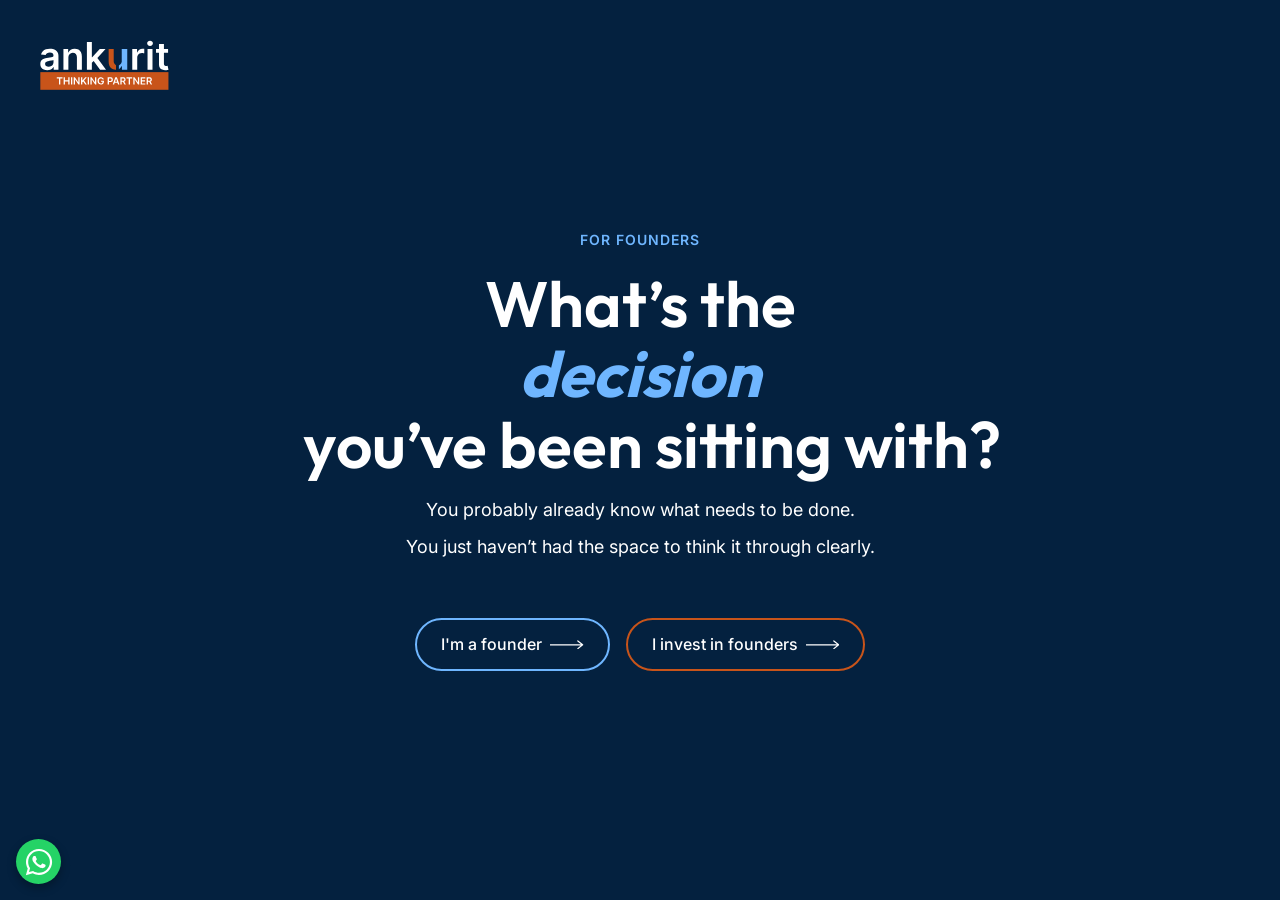
==== commit 48e83921: "Logo Fix" ====
--- a/index.html
+++ b/index.html
@@ -25,7 +25,7 @@
         <section id="hero" class="hero-section">
             <!-- Top Corner Logos (Both sides) -->
             <div class="top-corner-logo left">
-                <img src="assets/images/logo/logo-white.png" alt="Ankurit Logo">
+                <img src="assets/images/logo/logo-white.svg" alt="Ankurit Logo">
             </div>
 
             <div class="hero-layout" id="heroCarousel">
--- a/assets/css/style.css
+++ b/assets/css/style.css
@@ -126,7 +126,7 @@
 }
 
 .logo img {
-    height: 40px;
+    height: 48px;
     width: auto;
 }
 
@@ -1303,8 +1303,10 @@
 
 /* Timeline Light Theme Overrides */
 .founder-theme .timeline-card {
-    background: rgba(4, 33, 63, 0.02) !important;
-    border: 1px solid rgba(4, 33, 63, 0.08) !important;
+    background: transparent !important;
+    border: none !important;
+    padding: 1.5rem 0 !important;
+    box-shadow: none !important;
 }
 
 .founder-theme .timeline-title {
